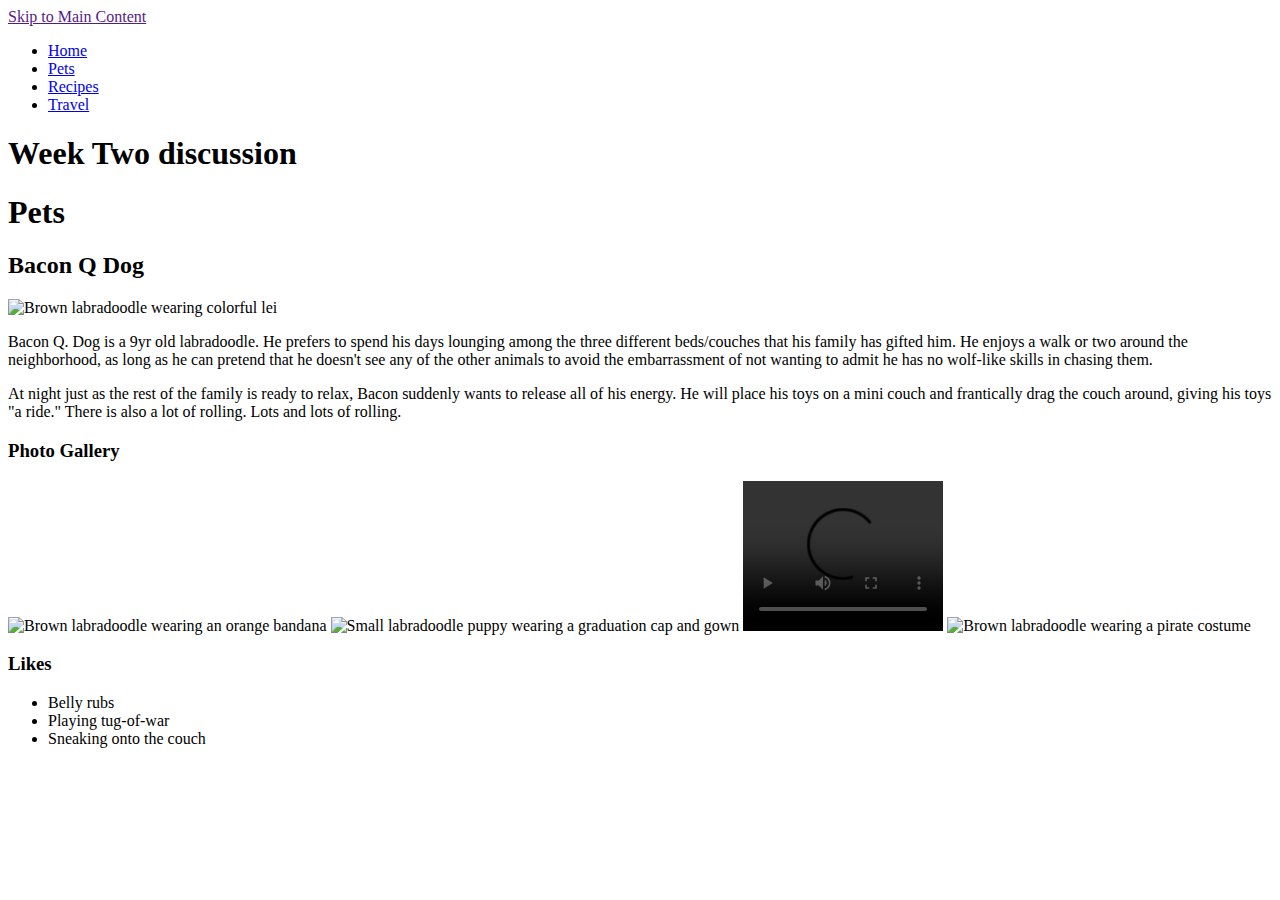
==== pets.html @ 777d0677 "first commit real" ====
<!DOCTYPE html>
<html lang="en">
<head>
    <meta charset="UTF-8">
    <meta name="viewport" content="width=device-width, initial-scale=1.0">
    <title>Pets</title>
</head>
<body>
    <a href = "">Skip to Main Content</a>
    <header>
        <nav>
            <ul>
                <li><a href = "index.html">Home</a></li>
                <li class = "active"><a href = "pets.html">Pets</a></li>
                <li><a href = "recipes.html">Recipes</a></li>
                <li><a href = "travel.html">Travel</a></li>
            </ul>
        </nav>
        <h1>Week Two discussion</h1>

    </header>
    <main>
        <h1>Pets</h1>
        <div>
            <h2>Bacon Q Dog</h2>
            <img src="images/bacon.jpg" width = "400" alt="Brown labradoodle wearing colorful lei">

            <p>Bacon Q. Dog is a 9yr old labradoodle. He prefers to spend his days lounging among the three different beds/couches that his family has gifted him. He enjoys a walk or two around the neighborhood, as long as he can pretend that he doesn't see any of the other animals to avoid the embarrassment of not wanting to admit he has no wolf-like skills in chasing them.</p> 
            <P>At night just as the rest of the family is ready to relax, Bacon suddenly wants to release all of his energy. He will place his toys on a mini couch and frantically drag the couch around, giving his toys "a ride." There is also a lot of rolling. Lots and lots of rolling.</P>
            <h3>Photo Gallery</h3>
            <img src="images/bacon_bandana.JPG" width ="200" alt = "Brown labradoodle wearing an orange bandana">
            <img src="images/bacon_graduation.JPG"  width ="200" alt="Small labradoodle puppy wearing a graduation cap and gown">
            <video width="200"  controls>
                <source src="images/bacon_agility.mov">
                Your browser does not support the video tag.  This was a video of a girl and dog demonstrating a sit and stay procedure
            </video>
            <img src="images/bacon_halloween.JPG"  width ="200" alt="Brown labradoodle wearing a pirate costume">

            <h3>Likes</h3>
            <ul>
                <li>Belly rubs</li>
                <li>Playing tug-of-war</li>
                <li>Sneaking onto the couch</li>
            </ul>
            <!-- Jackie Wolf -->
        
        </div>
        <div></div>
        <div></div>
        <div></div>
        <div></div>
    </main>
    
</body>
</html>
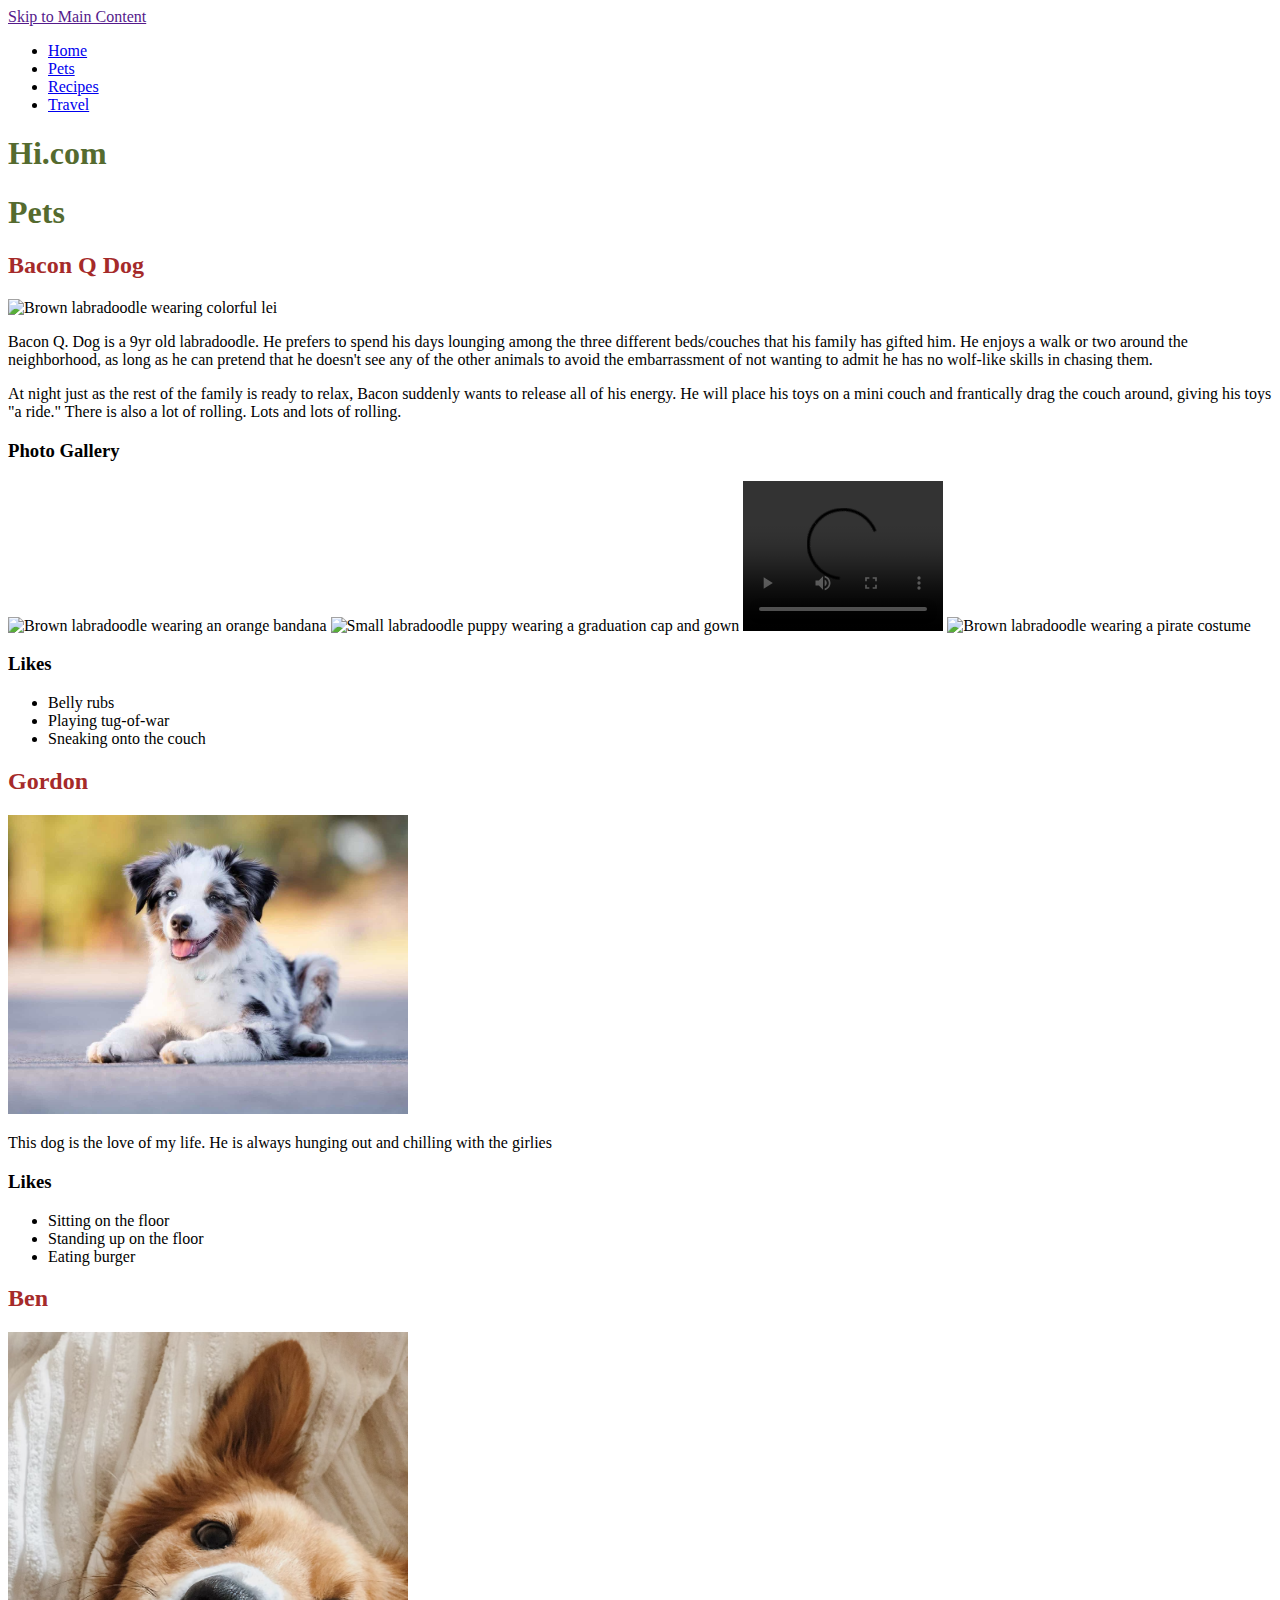
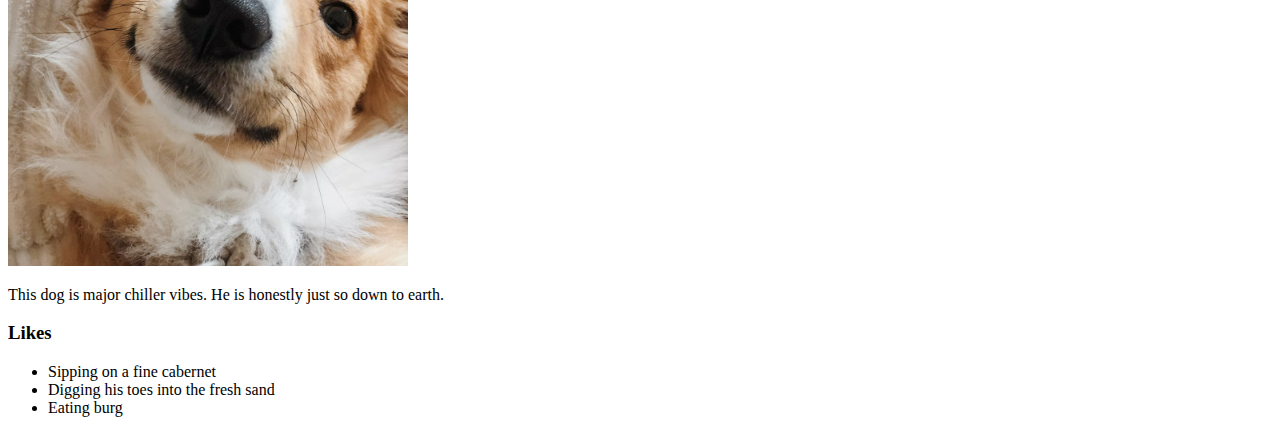
==== commit deda788a: "Filled out pages" ====
--- a/pets.html
+++ b/pets.html
@@ -4,6 +4,7 @@
     <meta charset="UTF-8">
     <meta name="viewport" content="width=device-width, initial-scale=1.0">
     <title>Pets</title>
+    <link rel="stylesheet" href="css/style.css">
 </head>
 <body>
     <a href = "">Skip to Main Content</a>
@@ -16,7 +17,7 @@
                 <li><a href = "travel.html">Travel</a></li>
             </ul>
         </nav>
-        <h1>Week Two discussion</h1>
+        <h1>Hi.com</h1>
 
     </header>
     <main>
@@ -41,12 +42,36 @@
                 <li>Belly rubs</li>
                 <li>Playing tug-of-war</li>
                 <li>Sneaking onto the couch</li>
+            </ul>        
+        </div>
+
+        <div>
+            <h2>Gordon</h2>
+            <img src="images/dog1.jpeg" width = "400" alt="White border collie sitting on pavement">
+
+            <p>This dog is the love of my life. He is always hunging out and chilling with the girlies</p>
+            <h3>Likes</h3>
+            <ul>
+                <li>Sitting on the floor</li>
+                <li>Standing up on the floor</li>
+                <li>Eating burger</li>
             </ul>
-            <!-- Jackie Wolf -->
-        
+
         </div>
-        <div></div>
-        <div></div>
+
+        <div>
+            <h2>Ben</h2>
+            <img src="images/dog2.avif" width = "400" alt="Brown dog smiling up at the camera">
+
+            <p>This dog is major chiller vibes. He is honestly just so down to earth.</p>
+            <h3>Likes</h3>
+            <ul>
+                <li>Sipping on a fine cabernet</li>
+                <li>Digging his toes into the fresh sand</li>
+                <li>Eating burg</li>
+            </ul>
+
+        </div>
         <div></div>
         <div></div>
     </main>
--- a/css/style.css
+++ b/css/style.css
@@ -0,0 +1,14 @@
+h1 {
+    color: darkolivegreen;
+}
+
+h2 {
+    color: brown;
+}
+
+.pizz{
+    color: lightcoral;
+    background-color: black;
+    border: dashed 5px red;
+    width: 45px;
+}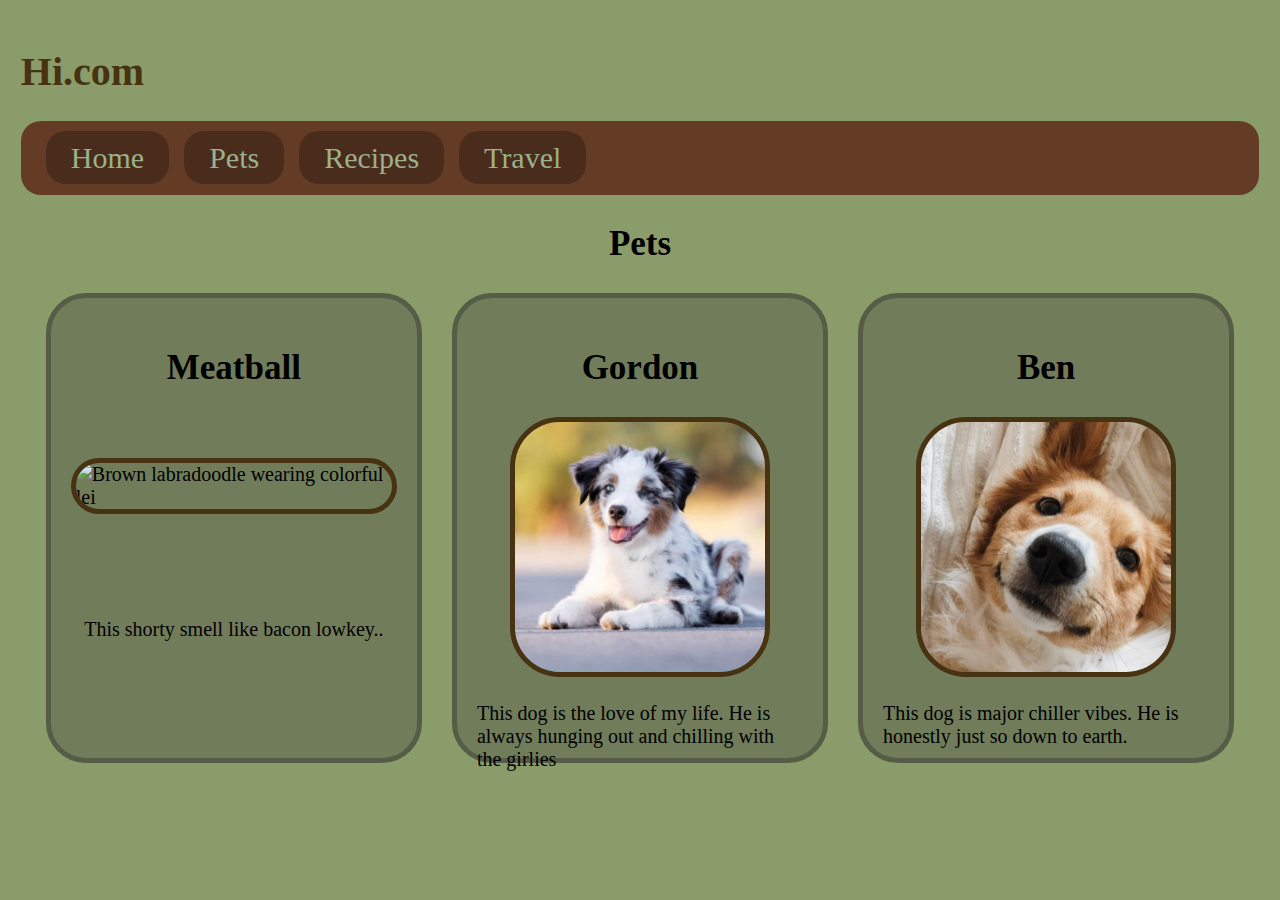
==== commit 1b41e170: "updates to responsibility" ====
--- a/pets.html
+++ b/pets.html
@@ -4,76 +4,68 @@
     <meta charset="UTF-8">
     <meta name="viewport" content="width=device-width, initial-scale=1.0">
     <title>Pets</title>
+    <link rel="stylesheet" type="text/css" href="css/html5reset.css">
     <link rel="stylesheet" href="css/style.css">
 </head>
 <body>
-    <a href = "">Skip to Main Content</a>
+    <a class = "skip" href = "">Skip to Main Content</a>
     <header>
+        <h1>Hi.com</h1>
         <nav>
-            <ul>
+            <ul class = "nav-list">
                 <li><a href = "index.html">Home</a></li>
                 <li class = "active"><a href = "pets.html">Pets</a></li>
                 <li><a href = "recipes.html">Recipes</a></li>
                 <li><a href = "travel.html">Travel</a></li>
             </ul>
         </nav>
-        <h1>Hi.com</h1>
 
     </header>
     <main>
-        <h1>Pets</h1>
-        <div>
-            <h2>Bacon Q Dog</h2>
-            <img src="images/bacon.jpg" width = "400" alt="Brown labradoodle wearing colorful lei">
+        <h2>Pets</h2>
 
-            <p>Bacon Q. Dog is a 9yr old labradoodle. He prefers to spend his days lounging among the three different beds/couches that his family has gifted him. He enjoys a walk or two around the neighborhood, as long as he can pretend that he doesn't see any of the other animals to avoid the embarrassment of not wanting to admit he has no wolf-like skills in chasing them.</p> 
-            <P>At night just as the rest of the family is ready to relax, Bacon suddenly wants to release all of his energy. He will place his toys on a mini couch and frantically drag the couch around, giving his toys "a ride." There is also a lot of rolling. Lots and lots of rolling.</P>
-            <h3>Photo Gallery</h3>
-            <img src="images/bacon_bandana.JPG" width ="200" alt = "Brown labradoodle wearing an orange bandana">
-            <img src="images/bacon_graduation.JPG"  width ="200" alt="Small labradoodle puppy wearing a graduation cap and gown">
-            <video width="200"  controls>
-                <source src="images/bacon_agility.mov">
-                Your browser does not support the video tag.  This was a video of a girl and dog demonstrating a sit and stay procedure
-            </video>
-            <img src="images/bacon_halloween.JPG"  width ="200" alt="Brown labradoodle wearing a pirate costume">
+        <div class = "master-grid">
 
-            <h3>Likes</h3>
-            <ul>
-                <li>Belly rubs</li>
-                <li>Playing tug-of-war</li>
-                <li>Sneaking onto the couch</li>
-            </ul>        
-        </div>
+            <div class = "mini-grid">
+                <div>
+                    <h2>Meatball</h2>
+                </div>
+                <div>
+                    <img class = "grid-img" src="images/bacon.jpg" width = "400" alt="Brown labradoodle wearing colorful lei">
+                </div>
+                    <p>This shorty smell like bacon lowkey..</p> 
+                <div>
+                </div>
+            </div>
 
-        <div>
-            <h2>Gordon</h2>
-            <img src="images/dog1.jpeg" width = "400" alt="White border collie sitting on pavement">
+            <div class = "mini-grid">
+                <div>
+                    <h2>Gordon</h2>
+                </div>
+                <div>
+                    <img class = "grid-img" src="images/dog1.jpeg" width = "400" alt="White border collie sitting on pavement">
+                </div>
+                <div>
+                    <p>This dog is the love of my life. He is always hunging out and chilling with the girlies</p>
+                </div>
+            </div>
 
-            <p>This dog is the love of my life. He is always hunging out and chilling with the girlies</p>
-            <h3>Likes</h3>
-            <ul>
-                <li>Sitting on the floor</li>
-                <li>Standing up on the floor</li>
-                <li>Eating burger</li>
-            </ul>
+            <div class = "mini-grid">
+                <div>
+                    <h2>Ben</h2>
+                </div>
+                <div>
+                    <img class = "grid-img" src="images/dog2.avif" width = "400" alt="Brown dog smiling up at the camera">
+                </div>
+                <div>
+                    <p>This dog is major chiller vibes. He is honestly just so down to earth.</p>
+                </div>
+
+            </div>
 
         </div>
 
-        <div>
-            <h2>Ben</h2>
-            <img src="images/dog2.avif" width = "400" alt="Brown dog smiling up at the camera">
-
-            <p>This dog is major chiller vibes. He is honestly just so down to earth.</p>
-            <h3>Likes</h3>
-            <ul>
-                <li>Sipping on a fine cabernet</li>
-                <li>Digging his toes into the fresh sand</li>
-                <li>Eating burg</li>
-            </ul>
-
-        </div>
-        <div></div>
-        <div></div>
+        
     </main>
     
 </body>
--- a/css/style.css
+++ b/css/style.css
@@ -1,14 +1,116 @@
+body{
+    background-color: rgb(138, 156, 105);
+    font-size: 20px;
+    padding: 1%;
+}
+
+nav {
+    width: 100%;
+}
+
+ul {
+    list-style-type: none;
+    background-color: rgb(100, 60, 38);
+    padding: 20px;
+    border-radius: 20px;
+}
+
+li {
+    display: inline;
+}
+
+@media (max-width: 650px){
+    li {
+        display: block;
+        margin: 20px 10px;
+    }
+}
+
+li a{
+    text-decoration: none;
+    background-color: rgb(73, 44, 28);
+    color: rgb(155, 176, 139);
+    font-size: 30px;
+    padding: 10px 25px;
+    margin: 0px 5px;
+    border-radius: 20px;
+}
+
+li a:hover{
+    color: rgb(199, 212, 189);
+    background-color: rgb(50, 30, 20);
+}
+
+
 h1 {
-    color: darkolivegreen;
+    color: rgb(71, 50, 18);
 }
 
 h2 {
-    color: brown;
+    text-align: center;
+    font-size: 35px;
+    
 }
+
 
 .pizz{
     color: lightcoral;
     background-color: black;
-    border: dashed 5px red;
+    border: dashed 5px rgb(71, 50, 18);
     width: 45px;
+}
+
+.skip{
+    position: absolute;
+    left: -1000px;
+}
+
+.skip:focus{
+    left: 10px;
+}
+
+.master-grid{
+    display: grid;
+    gap: 10px 30px;
+    grid-template-columns: 1fr 1fr 1fr;
+    padding: 0px 25px;
+    height: fit-content;
+}
+
+.mini-grid{
+    display: grid;
+    background-color: rgb(113, 124, 91);
+    padding: 20px;
+    grid-template-rows: 1fr 1fr 1fr;
+    height: 420px;
+    justify-items: center;
+    border-radius: 40px;
+    border: 5px rgb(85, 93, 70) solid;
+}
+
+.tall {
+    height: 500px;
+}
+
+.grid-img{
+    width: 250px;
+    height: 250px;
+    object-fit: cover;
+    margin: auto;
+    border-radius: 50px;
+    border: 5px rgb(71, 50, 18) solid;
+}
+
+.ing-ul {
+    color: rgb(0, 0, 0);
+    font-size: 20px;
+    padding: 10px 25px;
+    margin: 15% 0%;
+    border-radius: 20px;
+    list-style-type: square;
+    font-weight: bold;
+}
+
+.ing-li {
+    display: list-item;
 }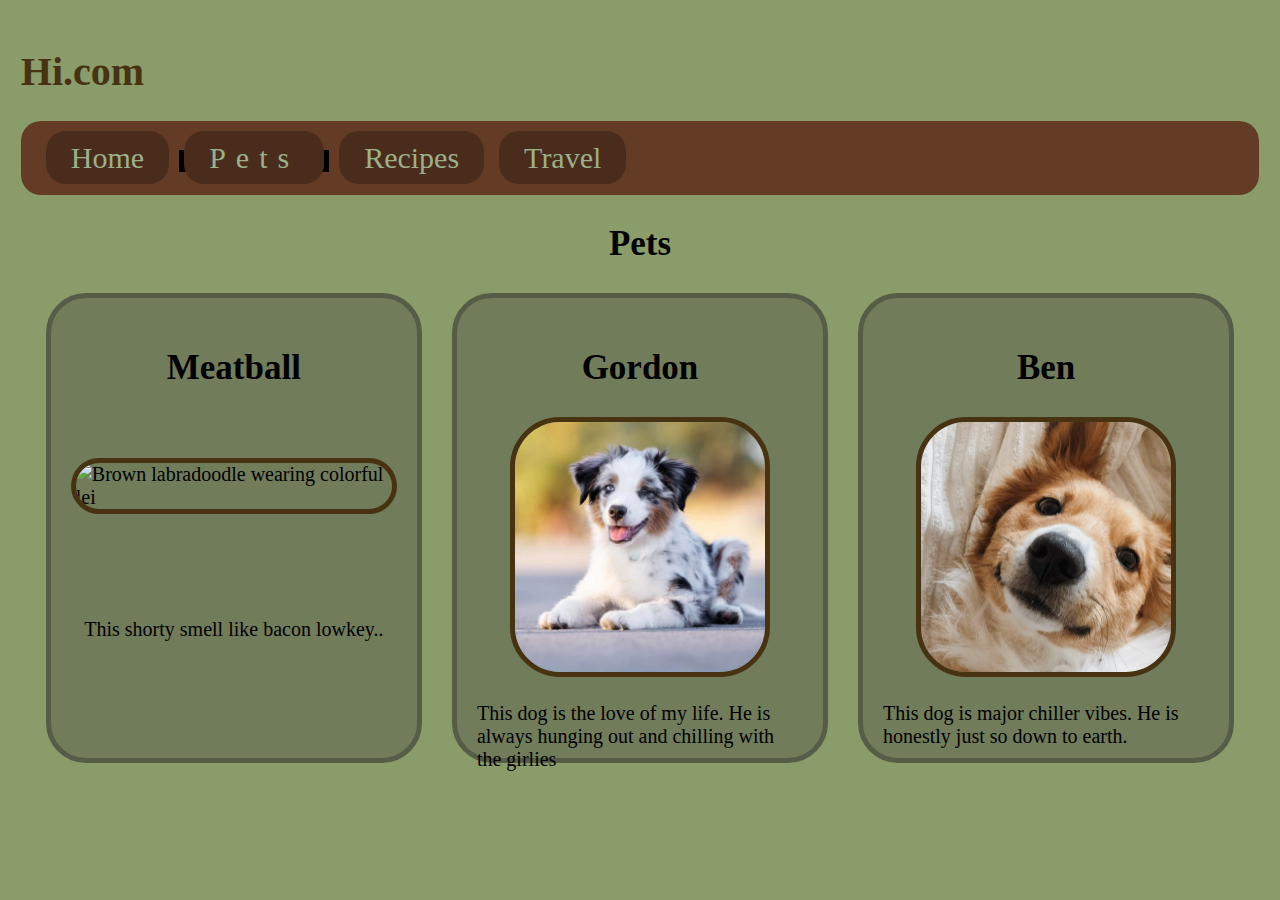
==== commit 1e59be2f: "put content in landmark" ====
--- a/pets.html
+++ b/pets.html
@@ -8,8 +8,8 @@
     <link rel="stylesheet" href="css/style.css">
 </head>
 <body>
-    <a class = "skip" href = "">Skip to Main Content</a>
     <header>
+        <a class = "skip" href = "">Skip to Main Content</a>
         <h1>Hi.com</h1>
         <nav>
             <ul class = "nav-list">
--- a/css/style.css
+++ b/css/style.css
@@ -52,6 +52,12 @@
     
 }
 
+.active {
+    letter-spacing: 10px;
+    color: rgb(73, 44, 28);
+    background-color: black;
+}
+
 
 .pizz{
     color: lightcoral;
@@ -63,6 +69,7 @@
 .skip{
     position: absolute;
     left: -1000px;
+    color:rgb(71, 50, 18);
 }
 
 .skip:focus{
@@ -101,8 +108,14 @@
     border: 5px rgb(71, 50, 18) solid;
 }
 
+@media (prefers-reduced-motion: reduce){
+    video{
+        display: none;
+    }
+}
+
 .ing-ul {
-    color: rgb(0, 0, 0);
+    color: rgb(255, 255, 255);
     font-size: 20px;
     padding: 10px 25px;
     margin: 15% 0%;
